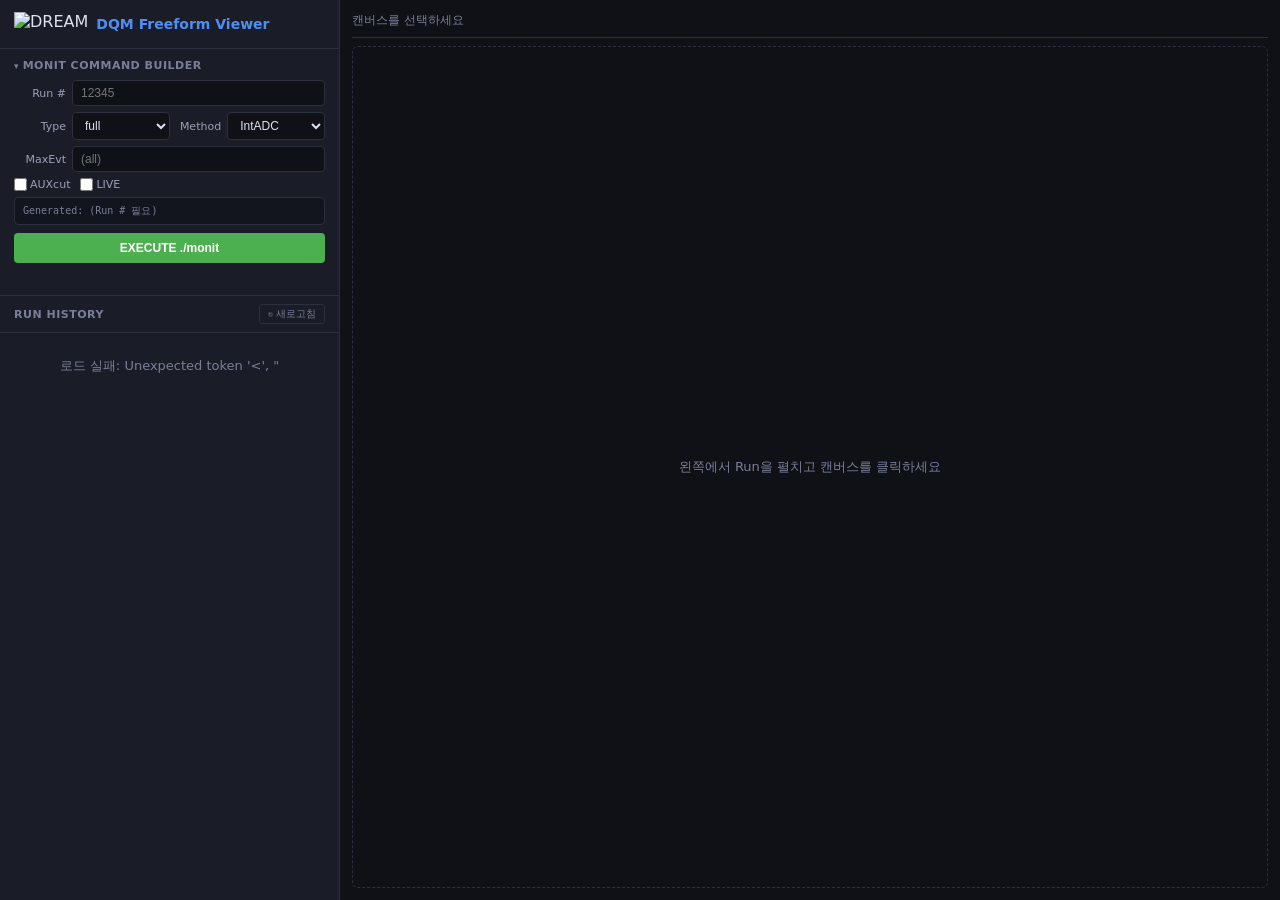
==== web/static/dqm_freeform.html @ 4d09dbea "Excluded - Logging Google API - Finetuned Model" ====
<!DOCTYPE html>
<html lang="ko">
<head>
<meta charset="UTF-8" />
<title>autoTB · DQM Freeform Viewer</title>
<style>
  *, *::before, *::after { box-sizing: border-box; margin: 0; padding: 0; }
  html, body { height: 100%; font-family: 'Segoe UI', system-ui, sans-serif;
               background: #0f1117; color: #dde1f0; }
  #wrap { display: flex; height: 100vh; }

  /* ── Sidebar ── */
  #sidebar { width: 340px; min-width: 260px; background: #1a1d27;
             border-right: 1px solid #2c2f3e; display: flex; flex-direction: column; }
  #sidebar header { padding: 12px 14px; border-bottom: 1px solid #2c2f3e; }
  #sidebar header h1 { font-size: 14px; color: #4f8ef7; margin-bottom: 0; }

  /* ── Command builder ── */
  .cmd-section { padding: 10px 14px; border-bottom: 1px solid #2c2f3e; }
  .cmd-section h2 { font-size: 11px; color: #7a7f99; text-transform: uppercase;
                     letter-spacing: 0.5px; margin-bottom: 8px; cursor: pointer; user-select: none; }
  .cmd-section h2:hover { color: #9ca0b8; }
  .cmd-section h2::before { content: '▾ '; font-size: 9px; }
  .cmd-section.collapsed h2::before { content: '▸ '; }
  .cmd-section.collapsed .cmd-body { display: none; }
  .cmd-row { display: flex; gap: 6px; margin-bottom: 6px; align-items: center; }
  .cmd-row label { font-size: 11px; color: #9ca0b8; width: 52px; flex-shrink: 0; text-align: right; }
  .cmd-row input, .cmd-row select {
    flex: 1; padding: 5px 8px; background: #0f1117;
    border: 1px solid #2c2f3e; border-radius: 4px; color: #dde1f0; font-size: 12px;
  }
  .cmd-row select { cursor: pointer; }
  .cmd-flags { display: flex; gap: 10px; flex-wrap: wrap; margin: 6px 0; }
  .cmd-flags label { font-size: 11px; color: #9ca0b8; cursor: pointer; display: flex; align-items: center; gap: 3px; width: auto; }
  .cmd-flags input[type="checkbox"] { accent-color: #4f8ef7; }
  .cmd-preview {
    background: #12141e; border: 1px solid #2c2f3e; border-radius: 4px;
    padding: 6px 8px; font-family: 'SF Mono', 'Fira Code', monospace;
    font-size: 10px; color: #8bc34a; word-break: break-all; margin-top: 6px;
  }
  .cmd-preview span { color: #7a7f99; }
  #exec-btn {
    width: 100%; padding: 8px; margin-top: 8px;
    background: #4caf50; color: #fff; border: none; border-radius: 4px;
    font-size: 12px; font-weight: 600; cursor: pointer;
  }
  #exec-btn:hover { background: #43a047; }
  #exec-btn:disabled { background: #555; cursor: not-allowed; }
  #kill-live-btn {
    display: none; width: 100%; padding: 8px; margin-top: 6px;
    background: #c62828; color: #fff; border: none; border-radius: 4px;
    font-size: 12px; font-weight: 600; cursor: pointer; animation: pulse 1.4s infinite;
  }
  #kill-live-btn:hover { background: #b71c1c; animation: none; }
  #kill-live-btn:disabled { background: #555; cursor: not-allowed; animation: none; }
  @keyframes pulse { 0%,100% { opacity:1; } 50% { opacity:.65; } }
  #exec-status { font-size: 11px; color: #7a7f99; margin-top: 6px; min-height: 16px; }

  /* ── Live log pane ── */
  #live-log-wrap {
    display: none; border-top: 1px solid #2c2f3e; flex-direction: column;
    max-height: 260px; min-height: 80px;
  }
  #live-log-wrap.visible { display: flex; }
  #live-log-header {
    padding: 5px 14px; display: flex; align-items: center; justify-content: space-between;
    font-size: 10px; color: #7a7f99; text-transform: uppercase; letter-spacing: 0.5px;
    flex-shrink: 0;
  }
  #live-log-header span { display: flex; align-items: center; gap: 5px; }
  .live-dot { width: 6px; height: 6px; border-radius: 50%; background: #f44336;
              animation: pulse 1.4s infinite; flex-shrink: 0; }
  #live-log {
    flex: 1; overflow-y: auto; padding: 4px 10px 8px;
    font-family: 'SF Mono', 'Fira Code', 'Courier New', monospace;
    font-size: 10px; color: #c5cae9; line-height: 1.5;
    background: #0a0c14; white-space: pre-wrap; word-break: break-all;
  }

  /* ── Run browser ── */
  #run-browser { flex: 1; overflow-y: auto; display: flex; flex-direction: column; }
  .browser-header {
    padding: 8px 14px; border-bottom: 1px solid #2c2f3e;
    display: flex; align-items: center; justify-content: space-between;
  }
  .browser-header h2 { font-size: 11px; color: #7a7f99; text-transform: uppercase; letter-spacing: 0.5px; }
  .browser-header button {
    background: none; border: 1px solid #2c2f3e; border-radius: 3px;
    color: #7a7f99; font-size: 10px; padding: 2px 8px; cursor: pointer;
  }
  .browser-header button:hover { color: #dde1f0; border-color: #4f8ef7; }
  #run-list { flex: 1; overflow-y: auto; padding: 4px 8px; }
  .run-group { margin-bottom: 2px; }
  .run-head {
    padding: 7px 10px; border-radius: 4px; cursor: pointer; font-size: 12px;
    display: flex; align-items: center; gap: 6px; user-select: none;
  }
  .run-head:hover { background: #23273a; }
  .run-head .arrow { font-size: 9px; color: #7a7f99; width: 10px; }
  .run-head .run-num { font-weight: 600; color: #dde1f0; }
  .run-head .badge {
    font-size: 9px; padding: 1px 5px; border-radius: 3px;
    font-weight: 600; text-transform: uppercase;
  }
  .badge-method { background: #1e3a5f; color: #64b5f6; }
  .badge-auxcut { background: #4a2c00; color: #ffb74d; }
  .run-head .count { font-size: 10px; color: #7a7f99; margin-left: auto; }
  .run-canvases { display: none; padding-left: 20px; }
  .run-group.open > .run-canvases { display: block; }
  .run-group.open > .run-head { background: #1e2233; }
  .run-group.open > .run-head .arrow { color: #4f8ef7; }
  .canvas-item {
    padding: 6px 10px; margin-bottom: 2px; border-radius: 4px;
    cursor: pointer; font-size: 12px; border: 1px solid transparent;
  }
  .canvas-item:hover { background: #23273a; border-color: #4f8ef7; }
  .canvas-item.active { background: #2a3148; border-color: #4f8ef7; color: #4f8ef7; }
  .canvas-item .meta { display: block; font-size: 10px; color: #7a7f99; margin-top: 1px; }

  /* ── Main draw area ── */
  #main { flex: 1; padding: 12px; overflow: hidden; display: flex; flex-direction: column; }
  #main header { font-size: 12px; color: #7a7f99; margin-bottom: 8px;
                 padding-bottom: 8px; border-bottom: 1px solid #2c2f3e; }
  #draw { flex: 1; background: #fff; border-radius: 6px; display: none; }
  #draw.visible { display: block; }
  #draw-placeholder { flex: 1; display: flex; align-items: center; justify-content: center;
                      color: #7a7f99; font-size: 13px; border: 1px dashed #2c2f3e; border-radius: 6px; }
  .empty { color: #7a7f99; font-size: 13px; padding: 20px; text-align: center; }
</style>
</head>
<body>
<div id="wrap">
  <div id="sidebar">
    <header>
      <div style="display:flex;align-items:center;gap:8px;">
        <img src="/static/DREAM_LOGO.png" alt="DREAM" style="height:24px;" />
        <h1>DQM Freeform Viewer</h1>
      </div>
    </header>

    <div class="cmd-section" id="cmd-section">
      <h2 onclick="toggleCmdSection()">Monit Command Builder</h2>
      <div class="cmd-body">
        <div class="cmd-row">
          <label>Run #</label>
          <input id="inp-run" type="number" placeholder="12345" />
        </div>
        <div class="cmd-row">
          <label>Type</label>
          <select id="inp-type" onchange="onTypeChange()">
            <option value="full" selected>full</option>
            <option value="heatmap">heatmap</option>
            <option value="single">single</option>
            <option value="module">module</option>
          </select>
          <label style="width:auto;margin-left:4px;">Method</label>
          <select id="inp-method">
            <option value="IntADC" selected>IntADC</option>
            <option value="PeakADC">PeakADC</option>
            <option value="Avg">Avg</option>
            <option value="Overlay">Overlay</option>
          </select>
        </div>
        <div class="cmd-row" id="row-module" style="display:none;">
          <label>Module</label>
          <input id="inp-module" type="text" placeholder="" />
        </div>
        <div id="module-hint" style="display:none;font-size:10px;color:#7a7f99;margin:2px 0 4px 58px;line-height:1.4;"></div>
        <div class="cmd-row">
          <label>MaxEvt</label>
          <input id="inp-maxevent" type="number" placeholder="(all)" />
        </div>
        <div class="cmd-flags">
          <label><input type="checkbox" id="flag-AUXcut" /> AUXcut</label>
          <label><input type="checkbox" id="flag-LIVE" /> LIVE</label>
        </div>
        <div class="cmd-preview">
          <span>Generated:</span> <span id="cmd-text"></span>
        </div>
        <button id="exec-btn" onclick="executeMonit()">EXECUTE ./monit</button>
        <button id="kill-live-btn" onclick="killLive()">STOP LIVE</button>
        <div id="exec-status"></div>
      </div>
    </div>

    <div id="live-log-wrap">
      <div id="live-log-header">
        <span><span class="live-dot"></span>monit stdout</span>
        <button onclick="clearLog()" style="background:none;border:1px solid #2c2f3e;border-radius:3px;color:#7a7f99;font-size:10px;padding:1px 6px;cursor:pointer;">clear</button>
      </div>
      <div id="live-log"></div>
    </div>

    <div id="run-browser">
      <div class="browser-header">
        <h2>Run History</h2>
        <button onclick="loadRuns()">↻ 새로고침</button>
      </div>
      <div id="run-list"><div class="empty">로딩 중...</div></div>
    </div>
  </div>

  <div id="main">
    <header id="title">캔버스를 선택하세요</header>
    <div id="draw-placeholder">왼쪽에서 Run을 펼치고 캔버스를 클릭하세요</div>
    <div id="draw"></div>
  </div>
</div>

<script src="/jsroot/jsroot.js"></script>
<script>
const JSROOT = window.JSROOT;

/* ── Command builder ────────────────────────────────────── */
function toggleCmdSection() {
  document.getElementById('cmd-section').classList.toggle('collapsed');
}

const TYPE_META = {
  full:    { needsModule: false, methods: ['IntADC', 'PeakADC'], hint: '' },
  heatmap: { needsModule: true,  methods: ['IntADC', 'PeakADC'], hint: 'SiPM 또는 MCPPMT' },
  module:  { needsModule: true,  methods: ['IntADC', 'PeakADC'], hint: 'SiPM 또는 MCPPMT' },
  single:  { needsModule: true,  methods: ['IntADC', 'PeakADC', 'Avg', 'Overlay'],
             hint: 'T1 T2 T3 ... (공백 구분) 또는 T1-S T1-C 등 채널명' },
};

function onTypeChange() {
  const type = document.getElementById('inp-type').value;
  const meta = TYPE_META[type] || TYPE_META.full;

  // Show/hide module row
  document.getElementById('row-module').style.display = meta.needsModule ? '' : 'none';
  document.getElementById('module-hint').style.display = meta.needsModule ? '' : 'none';
  document.getElementById('module-hint').textContent = meta.hint;

  // Update method options
  const sel = document.getElementById('inp-method');
  const cur = sel.value;
  sel.innerHTML = meta.methods.map(m =>
    `<option value="${m}"${m === cur ? ' selected' : ''}>${m}</option>`
  ).join('');
  if (!meta.methods.includes(cur)) sel.value = meta.methods[0];

  updatePreview();
}

function getParams() {
  const run = parseInt(document.getElementById('inp-run').value) || 0;
  const type = document.getElementById('inp-type').value;
  const method = document.getElementById('inp-method').value;
  const moduleRaw = document.getElementById('inp-module').value.trim();
  // Split space-separated module names → array
  const modules = moduleRaw ? moduleRaw.split(/\s+/) : [];
  const maxEvt = parseInt(document.getElementById('inp-maxevent').value) || null;
  const flags = [];
  ['AUXcut', 'LIVE'].forEach(f => {
    if (document.getElementById('flag-' + f).checked) flags.push(f);
  });
  return { run_number: run, type, method, modules, max_event: maxEvt, flags };
}

function updatePreview() {
  const p = getParams();
  if (!p.run_number) { document.getElementById('cmd-text').textContent = '(Run # 필요)'; return; }
  let cmd = `./monit --RunNumber ${p.run_number} --type ${p.type} --method ${p.method}`;
  if (p.modules.length) cmd += ` --module ${p.modules.join(' ')}`;
  if (p.max_event) cmd += ` --MaxEvent ${p.max_event}`;
  p.flags.forEach(f => cmd += ` --${f}`);
  document.getElementById('cmd-text').textContent = cmd;
}

document.querySelectorAll('#sidebar input, #sidebar select').forEach(el => {
  el.addEventListener('input', updatePreview);
  el.addEventListener('change', updatePreview);
});
onTypeChange(); // init

let _liveRunNumber = null;
let _livePollTimer = null;
let _logPollTimer = null;
let _logOffset = 0;

function setLiveMode(active) {
  const killBtn = document.getElementById('kill-live-btn');
  const execBtn = document.getElementById('exec-btn');
  const logWrap = document.getElementById('live-log-wrap');
  killBtn.style.display = active ? 'block' : 'none';
  killBtn.disabled = false;
  execBtn.disabled = active;
  logWrap.classList.toggle('visible', active);
}

function clearLog() {
  document.getElementById('live-log').textContent = '';
  _logOffset = 0;
}

// Progress lines look like "2410 / 3003 events  0:03 left ..."
const _PROGRESS_RE = /^\s*\d+ \/ \d+ events/;

function _appendLog(lines) {
  if (!lines.length) return;
  const el = document.getElementById('live-log');
  const atBottom = el.scrollHeight - el.scrollTop - el.clientHeight < 40;

  for (const line of lines) {
    const isProgress = _PROGRESS_RE.test(line);
    const last = el.lastElementChild;
    if (isProgress && last && last.dataset.prog === '1') {
      // overwrite the previous progress line in-place
      last.textContent = line;
    } else {
      const div = document.createElement('div');
      div.textContent = line;
      if (isProgress) div.dataset.prog = '1';
      el.appendChild(div);
    }
  }

  if (atBottom) el.scrollTop = el.scrollHeight;
}

function startLogPoll() {
  _logOffset = 0;
  document.getElementById('live-log').textContent = '';
  _logPollTimer = setInterval(async () => {
    try {
      const r = await fetch(`/api/dqm/live-log?since=${_logOffset}`);
      const d = await r.json();
      if (d.lines.length) {
        _appendLog(d.lines);
        _logOffset = d.total;
      }
    } catch (_) {}
  }, 800);
}

function stopLogPoll() {
  if (_logPollTimer !== null) { clearInterval(_logPollTimer); _logPollTimer = null; }
  // Flush remaining lines once
  fetch(`/api/dqm/live-log?since=${_logOffset}`).then(r => r.json()).then(d => {
    if (d.lines.length) { _appendLog(d.lines); _logOffset = d.total; }
  }).catch(() => {});
}

function startLivePoll() {
  _livePollTimer = setInterval(async () => {
    try {
      const r = await fetch('/api/dqm/live-status');
      const d = await r.json();
      if (!d.alive) {
        stopLivePoll();
        stopLogPoll();
        setLiveMode(false);
        document.getElementById('exec-status').textContent = '⏹ LIVE 종료됨';
        document.getElementById('exec-status').style.color = '#7a7f99';
        loadRuns();
      } else {
        loadRuns();
      }
    } catch (_) {}
  }, 3000);
}

function stopLivePoll() {
  if (_livePollTimer !== null) { clearInterval(_livePollTimer); _livePollTimer = null; }
}

async function killLive() {
  const killBtn = document.getElementById('kill-live-btn');
  const status = document.getElementById('exec-status');
  killBtn.disabled = true;
  killBtn.textContent = '종료 중...';
  status.textContent = '';
  stopLivePoll();
  stopLogPoll();
  try {
    await fetch('/api/dqm/kill-live', { method: 'POST' });
    status.textContent = '⏹ LIVE 종료 완료';
    status.style.color = '#7a7f99';
  } catch (e) {
    status.textContent = '❌ ' + e.message;
    status.style.color = '#f44336';
  } finally {
    setLiveMode(false);
    killBtn.textContent = 'STOP LIVE';
    loadRuns();
  }
}

async function executeMonit() {
  const p = getParams();
  if (!p.run_number) { alert('Run 번호를 입력하세요.'); return; }

  const btn = document.getElementById('exec-btn');
  const status = document.getElementById('exec-status');
  btn.disabled = true;
  btn.textContent = '실행 중...';
  status.textContent = '';
  stopLivePoll();

  const isLive = p.flags.includes('LIVE');

  try {
    const res = await fetch('/api/dqm/run-monit', {
      method: 'POST',
      headers: { 'Content-Type': 'application/json' },
      body: JSON.stringify(p),
    });
    const data = await res.json();
    if (data.error) {
      status.textContent = '❌ ' + data.error;
      status.style.color = '#f44336';
      return;
    }

    if (data.live) {
      _liveRunNumber = data.run_number;
      status.textContent = `⚡ LIVE 실행 중 (Run ${data.run_number}, PID ${data.pid})`;
      status.style.color = '#ffb74d';
      setLiveMode(true);
      startLivePoll();
      startLogPoll();
    } else {
      status.textContent = `✅ 완료 (exit ${data.exit_code}) · ${data.canvases.length}개 캔버스`;
      status.style.color = '#8bc34a';
      loadRuns();
    }
  } catch (e) {
    status.textContent = '❌ ' + e.message;
    status.style.color = '#f44336';
  } finally {
    if (!isLive) {
      btn.disabled = false;
    }
    btn.textContent = 'EXECUTE ./monit';
  }
}

/* ── Run browser ────────────────────────────────────────── */
let activeCanvasEl = null;

async function loadRuns() {
  const list = document.getElementById('run-list');
  try {
    const res = await fetch('/api/dqm/runs');
    const runs = await res.json();
    if (!runs.length) {
      list.innerHTML = '<div class="empty">output 디렉토리에 파일이 없습니다</div>';
      return;
    }
    list.innerHTML = '';
    runs.forEach(run => {
      const group = document.createElement('div');
      group.className = 'run-group';

      const head = document.createElement('div');
      head.className = 'run-head';
      let badges = run.methods.map(m => `<span class="badge badge-method">${m}</span>`).join('');
      if (run.auxcut) badges += ' <span class="badge badge-auxcut">AUXcut</span>';
      head.innerHTML = `
        <span class="arrow">▸</span>
        <span class="run-num">Run ${run.run_number}</span>
        ${badges}
        <span class="count">${run.count}개</span>
      `;
      head.onclick = () => {
        group.classList.toggle('open');
        head.querySelector('.arrow').textContent = group.classList.contains('open') ? '▾' : '▸';
      };
      group.appendChild(head);

      const canvasDiv = document.createElement('div');
      canvasDiv.className = 'run-canvases';
      run.canvases.forEach(c => {
        const item = document.createElement('div');
        item.className = 'canvas-item';
        let metaText = `${c.type} · ${c.method}`;
        if (c.auxcut) metaText += ' · AUXcut';
        item.innerHTML = `${c.canvas}<span class="meta">${metaText}</span>`;
        item.onclick = (e) => {
          e.stopPropagation();
          if (activeCanvasEl) activeCanvasEl.classList.remove('active');
          item.classList.add('active');
          activeCanvasEl = item;
          drawCanvas(c.filename, c.canvas, c.type, c.method, c.auxcut, run.run_number);
        };
        canvasDiv.appendChild(item);
      });
      group.appendChild(canvasDiv);
      list.appendChild(group);
    });
  } catch (e) {
    list.innerHTML = `<div class="empty">로드 실패: ${e.message}</div>`;
  }
}

async function drawCanvas(filename, canvas, type, method, auxcut, runNum) {
  const label = `${canvas}  ·  Run ${runNum}  ·  ${type}/${method}` + (auxcut ? '  · AUXcut' : '');
  document.getElementById('title').textContent = label;
  try {
    const r = await fetch(`/dqm-output/${filename}?t=${Date.now()}`);
    if (!r.ok) throw new Error(`HTTP ${r.status}`);
    const text = await r.text();
    const obj = JSROOT.parse(text);
    if (!obj) throw new Error('Failed to parse ROOT JSON');
    const drawEl = document.getElementById('draw');
    document.getElementById('draw-placeholder').style.display = 'none';
    drawEl.classList.add('visible');
    await JSROOT.cleanup(drawEl);
    await JSROOT.draw(drawEl, obj, '');
  } catch (e) {
    document.getElementById('title').textContent = `오류: ${e.message}`;
  }
}

/* ── Init ───────────────────────────────────────────────── */
const _params = new URLSearchParams(location.search);
const urlRun = _params.get('run');
if (urlRun) {
  document.getElementById('inp-run').value = urlRun;
  const urlMethod = _params.get('method');
  if (urlMethod) document.getElementById('inp-method').value = urlMethod;
  updatePreview();
}

loadRuns();

// Restore live state if a live process survived a page reload
(async () => {
  try {
    const r = await fetch('/api/dqm/live-status');
    const d = await r.json();
    if (d.alive) {
      _liveRunNumber = d.run_number;
      const status = document.getElementById('exec-status');
      status.textContent = `⚡ LIVE 실행 중 (Run ${d.run_number})`;
      status.style.color = '#ffb74d';
      setLiveMode(true);
      startLivePoll();
      startLogPoll();
    }
  } catch (_) {}
})();
</script>
</body>
</html>
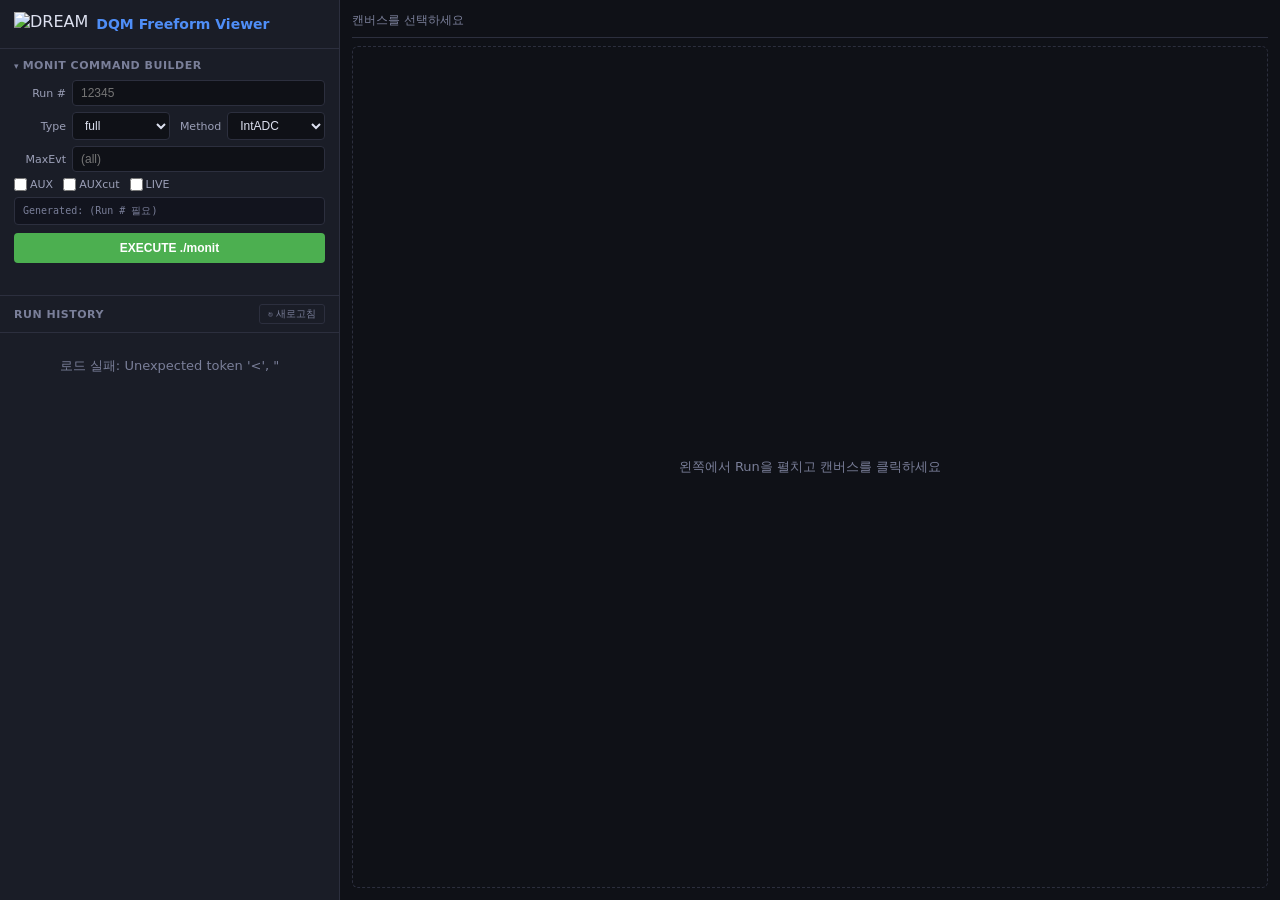
==== commit f415c4d4: "Update manual DQM bugs (add AUX button, non-Live version stop button and progress bar, auto-refresh " ====
--- a/web/static/dqm_freeform.html
+++ b/web/static/dqm_freeform.html
@@ -171,6 +171,7 @@
           <input id="inp-maxevent" type="number" placeholder="(all)" />
         </div>
         <div class="cmd-flags">
+          <label><input type="checkbox" id="flag-AUX" /> AUX</label>
           <label><input type="checkbox" id="flag-AUXcut" /> AUXcut</label>
           <label><input type="checkbox" id="flag-LIVE" /> LIVE</label>
         </div>
@@ -178,7 +179,7 @@
           <span>Generated:</span> <span id="cmd-text"></span>
         </div>
         <button id="exec-btn" onclick="executeMonit()">EXECUTE ./monit</button>
-        <button id="kill-live-btn" onclick="killLive()">STOP LIVE</button>
+        <button id="kill-live-btn" onclick="stopMonit()">STOP LIVE</button>
         <div id="exec-status"></div>
       </div>
     </div>
@@ -253,7 +254,7 @@
   const modules = moduleRaw ? moduleRaw.split(/\s+/) : [];
   const maxEvt = parseInt(document.getElementById('inp-maxevent').value) || null;
   const flags = [];
-  ['AUXcut', 'LIVE'].forEach(f => {
+  ['AUX', 'AUXcut', 'LIVE'].forEach(f => {
     if (document.getElementById('flag-' + f).checked) flags.push(f);
   });
   return { run_number: run, type, method, modules, max_event: maxEvt, flags };
@@ -279,6 +280,11 @@
 let _livePollTimer = null;
 let _logPollTimer = null;
 let _logOffset = 0;
+// Tracks whether a monit run is currently in flight, and which kind:
+//   null       → idle
+//   'live'     → --LIVE run, STOP routes to /api/dqm/kill-live (sentinel)
+//   'blocking' → non-LIVE run, STOP routes to /api/dqm/kill-blocking (SIGINT)
+let _runMode = null;
 
 function setLiveMode(active) {
   const killBtn = document.getElementById('kill-live-btn');
@@ -286,8 +292,22 @@
   const logWrap = document.getElementById('live-log-wrap');
   killBtn.style.display = active ? 'block' : 'none';
   killBtn.disabled = false;
+  killBtn.textContent = 'STOP LIVE';
   execBtn.disabled = active;
   logWrap.classList.toggle('visible', active);
+}
+
+// Lighter-weight counterpart to setLiveMode for the non-LIVE branch.
+// We deliberately do NOT toggle the log pane: the caller already shows
+// it on EXECUTE and we want the final progress lines to remain visible
+// after the run ends.
+function setBlockingMode(active) {
+  const killBtn = document.getElementById('kill-live-btn');
+  const execBtn = document.getElementById('exec-btn');
+  killBtn.style.display = active ? 'block' : 'none';
+  killBtn.disabled = false;
+  killBtn.textContent = active ? 'STOP' : 'STOP LIVE';
+  execBtn.disabled = active;
 }
 
 function clearLog() {
@@ -351,6 +371,7 @@
       if (!d.alive) {
         stopLivePoll();
         stopLogPoll();
+        _runMode = null;
         setLiveMode(false);
         document.getElementById('exec-status').textContent = '⏹ LIVE 종료됨';
         document.getElementById('exec-status').style.color = '#7a7f99';
@@ -382,24 +403,73 @@
     status.textContent = '❌ ' + e.message;
     status.style.color = '#f44336';
   } finally {
+    _runMode = null;
     setLiveMode(false);
     killBtn.textContent = 'STOP LIVE';
     loadRuns();
   }
 }
 
+// Abort the currently running non-LIVE monit (SIGINT to its process group,
+// like Ctrl+C in a shell). The /api/dqm/run-monit POST that's still
+// awaiting the subprocess will return shortly with a non-zero exit code,
+// at which point executeMonit's normal completion handler re-enables the
+// EXECUTE button. We do NOT call stopLogPoll / setBlockingMode here:
+// the in-flight executeMonit handler does that for us when the response
+// comes back, which keeps the cleanup ordering consistent with a natural
+// (non-aborted) exit.
+async function killBlocking() {
+  const killBtn = document.getElementById('kill-live-btn');
+  const status = document.getElementById('exec-status');
+  killBtn.disabled = true;
+  killBtn.textContent = '종료 중...';
+  try {
+    await fetch('/api/dqm/kill-blocking', { method: 'POST' });
+    status.textContent = '⏹ 사용자 중단 (SIGINT 전송됨, 프로세스 종료 대기 중...)';
+    status.style.color = '#7a7f99';
+  } catch (e) {
+    status.textContent = '❌ ' + e.message;
+    status.style.color = '#f44336';
+  }
+}
+
+// Single click handler for the STOP / STOP LIVE button. Routes to the
+// right kill endpoint depending on which mode of run is active.
+function stopMonit() {
+  if (_runMode === 'live')     return killLive();
+  if (_runMode === 'blocking') return killBlocking();
+}
+
 async function executeMonit() {
   const p = getParams();
   if (!p.run_number) { alert('Run 번호를 입력하세요.'); return; }
 
   const btn = document.getElementById('exec-btn');
   const status = document.getElementById('exec-status');
+  const logWrap = document.getElementById('live-log-wrap');
   btn.disabled = true;
   btn.textContent = '실행 중...';
   status.textContent = '';
   stopLivePoll();
+  stopLogPoll();
 
   const isLive = p.flags.includes('LIVE');
+
+  // Show the progress pane and stream stdout/stderr for every run, not
+  // just LIVE. The server pushes lines into the same live-log deque
+  // whether or not --LIVE was passed.
+  logWrap.classList.add('visible');
+  startLogPoll();
+
+  // For non-LIVE: show the STOP button immediately so the user can abort
+  // a wrongly-configured run while monit is still working. (For LIVE we
+  // do this after the fetch succeeds, since LIVE returns ~instantly with
+  // a PID and we want to keep setLiveMode as the single source of truth
+  // for the LIVE-mode UI state.)
+  if (!isLive) {
+    _runMode = 'blocking';
+    setBlockingMode(true);
+  }
 
   try {
     const res = await fetch('/api/dqm/run-monit', {
@@ -409,6 +479,8 @@
     });
     const data = await res.json();
     if (data.error) {
+      stopLogPoll();
+      if (!isLive) { _runMode = null; setBlockingMode(false); }
       status.textContent = '❌ ' + data.error;
       status.style.color = '#f44336';
       return;
@@ -416,17 +488,29 @@
 
     if (data.live) {
       _liveRunNumber = data.run_number;
+      _runMode = 'live';
       status.textContent = `⚡ LIVE 실행 중 (Run ${data.run_number}, PID ${data.pid})`;
       status.style.color = '#ffb74d';
       setLiveMode(true);
       startLivePoll();
-      startLogPoll();
+      // startLogPoll() was already called above.
     } else {
-      status.textContent = `✅ 완료 (exit ${data.exit_code}) · ${data.canvases.length}개 캔버스`;
-      status.style.color = '#8bc34a';
+      stopLogPoll();
+      _runMode = null;
+      setBlockingMode(false);
+      const exit = data.exit_code;
+      if (exit === 0) {
+        status.textContent = `✅ 완료 (exit ${exit}) · ${data.canvases.length}개 캔버스`;
+        status.style.color = '#8bc34a';
+      } else {
+        status.textContent = `⚠ 종료 (exit ${exit}) · 로그 확인`;
+        status.style.color = '#ffb74d';
+      }
       loadRuns();
     }
   } catch (e) {
+    stopLogPoll();
+    if (!isLive) { _runMode = null; setBlockingMode(false); }
     status.textContent = '❌ ' + e.message;
     status.style.color = '#f44336';
   } finally {
@@ -533,6 +617,7 @@
     const d = await r.json();
     if (d.alive) {
       _liveRunNumber = d.run_number;
+      _runMode = 'live';
       const status = document.getElementById('exec-status');
       status.textContent = `⚡ LIVE 실행 중 (Run ${d.run_number})`;
       status.style.color = '#ffb74d';
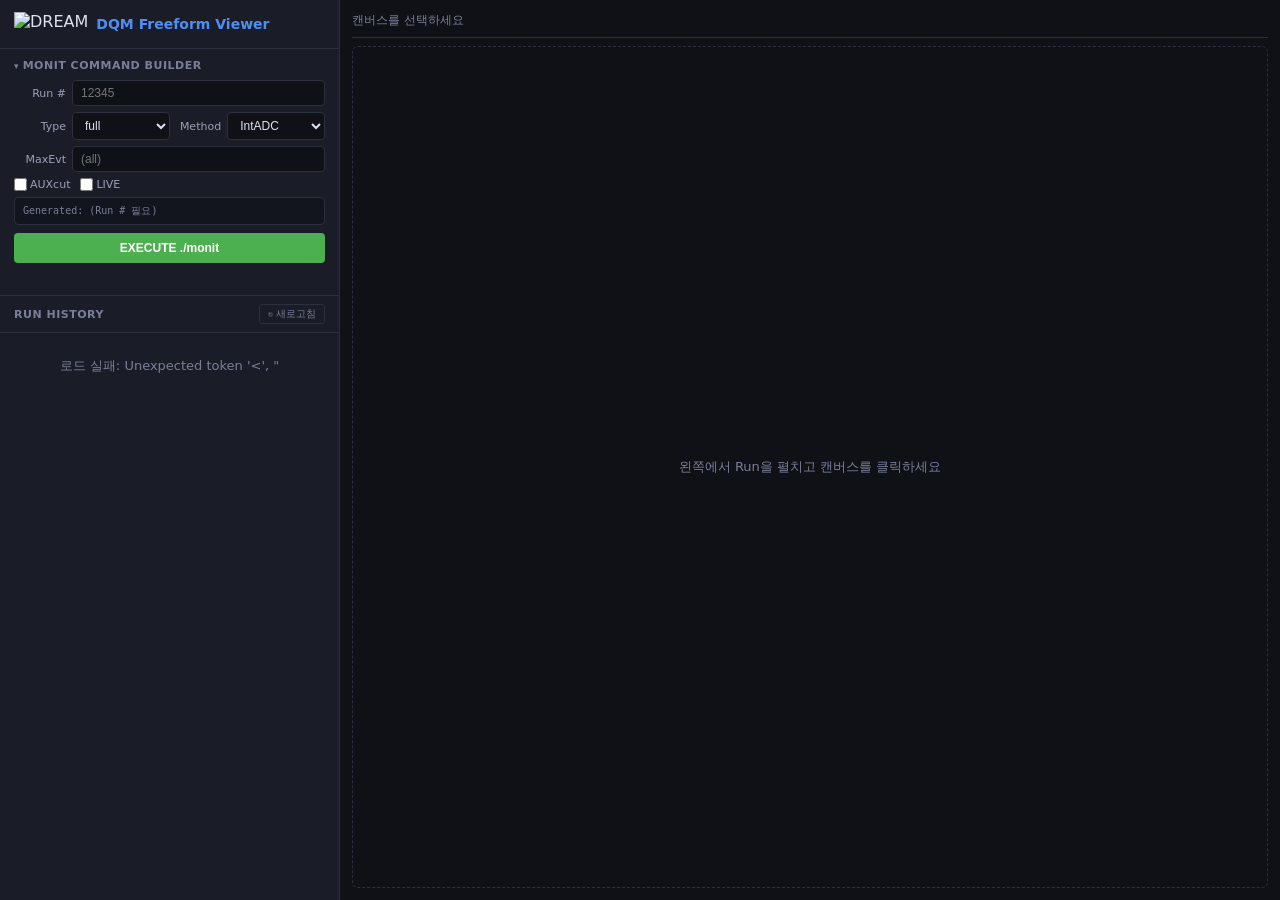
==== commit cb3de659: "Merge branch 'jiyeon1221:KEK2026' into main" ====
--- a/web/static/dqm_freeform.html
+++ b/web/static/dqm_freeform.html
@@ -171,7 +171,6 @@
           <input id="inp-maxevent" type="number" placeholder="(all)" />
         </div>
         <div class="cmd-flags">
-          <label><input type="checkbox" id="flag-AUX" /> AUX</label>
           <label><input type="checkbox" id="flag-AUXcut" /> AUXcut</label>
           <label><input type="checkbox" id="flag-LIVE" /> LIVE</label>
         </div>
@@ -179,7 +178,7 @@
           <span>Generated:</span> <span id="cmd-text"></span>
         </div>
         <button id="exec-btn" onclick="executeMonit()">EXECUTE ./monit</button>
-        <button id="kill-live-btn" onclick="stopMonit()">STOP LIVE</button>
+        <button id="kill-live-btn" onclick="killLive()">STOP LIVE</button>
         <div id="exec-status"></div>
       </div>
     </div>
@@ -254,7 +253,7 @@
   const modules = moduleRaw ? moduleRaw.split(/\s+/) : [];
   const maxEvt = parseInt(document.getElementById('inp-maxevent').value) || null;
   const flags = [];
-  ['AUX', 'AUXcut', 'LIVE'].forEach(f => {
+  ['AUXcut', 'LIVE'].forEach(f => {
     if (document.getElementById('flag-' + f).checked) flags.push(f);
   });
   return { run_number: run, type, method, modules, max_event: maxEvt, flags };
@@ -280,11 +279,6 @@
 let _livePollTimer = null;
 let _logPollTimer = null;
 let _logOffset = 0;
-// Tracks whether a monit run is currently in flight, and which kind:
-//   null       → idle
-//   'live'     → --LIVE run, STOP routes to /api/dqm/kill-live (sentinel)
-//   'blocking' → non-LIVE run, STOP routes to /api/dqm/kill-blocking (SIGINT)
-let _runMode = null;
 
 function setLiveMode(active) {
   const killBtn = document.getElementById('kill-live-btn');
@@ -292,22 +286,8 @@
   const logWrap = document.getElementById('live-log-wrap');
   killBtn.style.display = active ? 'block' : 'none';
   killBtn.disabled = false;
-  killBtn.textContent = 'STOP LIVE';
   execBtn.disabled = active;
   logWrap.classList.toggle('visible', active);
-}
-
-// Lighter-weight counterpart to setLiveMode for the non-LIVE branch.
-// We deliberately do NOT toggle the log pane: the caller already shows
-// it on EXECUTE and we want the final progress lines to remain visible
-// after the run ends.
-function setBlockingMode(active) {
-  const killBtn = document.getElementById('kill-live-btn');
-  const execBtn = document.getElementById('exec-btn');
-  killBtn.style.display = active ? 'block' : 'none';
-  killBtn.disabled = false;
-  killBtn.textContent = active ? 'STOP' : 'STOP LIVE';
-  execBtn.disabled = active;
 }
 
 function clearLog() {
@@ -371,7 +351,6 @@
       if (!d.alive) {
         stopLivePoll();
         stopLogPoll();
-        _runMode = null;
         setLiveMode(false);
         document.getElementById('exec-status').textContent = '⏹ LIVE 종료됨';
         document.getElementById('exec-status').style.color = '#7a7f99';
@@ -403,73 +382,24 @@
     status.textContent = '❌ ' + e.message;
     status.style.color = '#f44336';
   } finally {
-    _runMode = null;
     setLiveMode(false);
     killBtn.textContent = 'STOP LIVE';
     loadRuns();
   }
 }
 
-// Abort the currently running non-LIVE monit (SIGINT to its process group,
-// like Ctrl+C in a shell). The /api/dqm/run-monit POST that's still
-// awaiting the subprocess will return shortly with a non-zero exit code,
-// at which point executeMonit's normal completion handler re-enables the
-// EXECUTE button. We do NOT call stopLogPoll / setBlockingMode here:
-// the in-flight executeMonit handler does that for us when the response
-// comes back, which keeps the cleanup ordering consistent with a natural
-// (non-aborted) exit.
-async function killBlocking() {
-  const killBtn = document.getElementById('kill-live-btn');
-  const status = document.getElementById('exec-status');
-  killBtn.disabled = true;
-  killBtn.textContent = '종료 중...';
-  try {
-    await fetch('/api/dqm/kill-blocking', { method: 'POST' });
-    status.textContent = '⏹ 사용자 중단 (SIGINT 전송됨, 프로세스 종료 대기 중...)';
-    status.style.color = '#7a7f99';
-  } catch (e) {
-    status.textContent = '❌ ' + e.message;
-    status.style.color = '#f44336';
-  }
-}
-
-// Single click handler for the STOP / STOP LIVE button. Routes to the
-// right kill endpoint depending on which mode of run is active.
-function stopMonit() {
-  if (_runMode === 'live')     return killLive();
-  if (_runMode === 'blocking') return killBlocking();
-}
-
 async function executeMonit() {
   const p = getParams();
   if (!p.run_number) { alert('Run 번호를 입력하세요.'); return; }
 
   const btn = document.getElementById('exec-btn');
   const status = document.getElementById('exec-status');
-  const logWrap = document.getElementById('live-log-wrap');
   btn.disabled = true;
   btn.textContent = '실행 중...';
   status.textContent = '';
   stopLivePoll();
-  stopLogPoll();
 
   const isLive = p.flags.includes('LIVE');
-
-  // Show the progress pane and stream stdout/stderr for every run, not
-  // just LIVE. The server pushes lines into the same live-log deque
-  // whether or not --LIVE was passed.
-  logWrap.classList.add('visible');
-  startLogPoll();
-
-  // For non-LIVE: show the STOP button immediately so the user can abort
-  // a wrongly-configured run while monit is still working. (For LIVE we
-  // do this after the fetch succeeds, since LIVE returns ~instantly with
-  // a PID and we want to keep setLiveMode as the single source of truth
-  // for the LIVE-mode UI state.)
-  if (!isLive) {
-    _runMode = 'blocking';
-    setBlockingMode(true);
-  }
 
   try {
     const res = await fetch('/api/dqm/run-monit', {
@@ -479,8 +409,6 @@
     });
     const data = await res.json();
     if (data.error) {
-      stopLogPoll();
-      if (!isLive) { _runMode = null; setBlockingMode(false); }
       status.textContent = '❌ ' + data.error;
       status.style.color = '#f44336';
       return;
@@ -488,29 +416,17 @@
 
     if (data.live) {
       _liveRunNumber = data.run_number;
-      _runMode = 'live';
       status.textContent = `⚡ LIVE 실행 중 (Run ${data.run_number}, PID ${data.pid})`;
       status.style.color = '#ffb74d';
       setLiveMode(true);
       startLivePoll();
-      // startLogPoll() was already called above.
+      startLogPoll();
     } else {
-      stopLogPoll();
-      _runMode = null;
-      setBlockingMode(false);
-      const exit = data.exit_code;
-      if (exit === 0) {
-        status.textContent = `✅ 완료 (exit ${exit}) · ${data.canvases.length}개 캔버스`;
-        status.style.color = '#8bc34a';
-      } else {
-        status.textContent = `⚠ 종료 (exit ${exit}) · 로그 확인`;
-        status.style.color = '#ffb74d';
-      }
+      status.textContent = `✅ 완료 (exit ${data.exit_code}) · ${data.canvases.length}개 캔버스`;
+      status.style.color = '#8bc34a';
       loadRuns();
     }
   } catch (e) {
-    stopLogPoll();
-    if (!isLive) { _runMode = null; setBlockingMode(false); }
     status.textContent = '❌ ' + e.message;
     status.style.color = '#f44336';
   } finally {
@@ -617,7 +533,6 @@
     const d = await r.json();
     if (d.alive) {
       _liveRunNumber = d.run_number;
-      _runMode = 'live';
       const status = document.getElementById('exec-status');
       status.textContent = `⚡ LIVE 실행 중 (Run ${d.run_number})`;
       status.style.color = '#ffb74d';
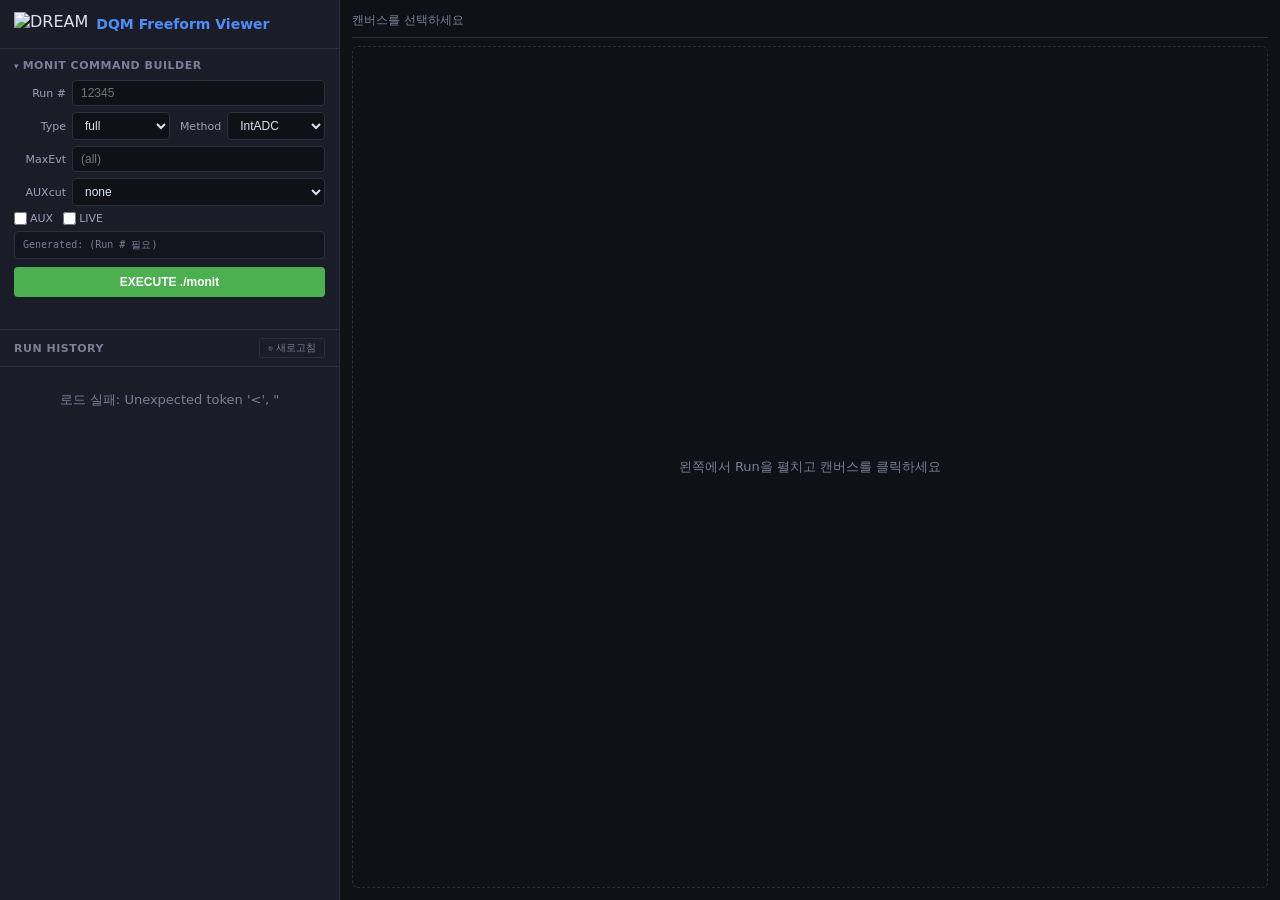
==== commit 88e202b8: "Update DQM (manual page), add hodoscope related features" ====
--- a/web/static/dqm_freeform.html
+++ b/web/static/dqm_freeform.html
@@ -170,15 +170,23 @@
           <label>MaxEvt</label>
           <input id="inp-maxevent" type="number" placeholder="(all)" />
         </div>
+        <div class="cmd-row">
+          <label>AUXcut</label>
+          <select id="opt-AUXcut">
+            <option value="none" selected>none</option>
+            <option value="WC">WC only</option>
+            <option value="WCHodo">WC + hodo</option>
+          </select>
+        </div>
         <div class="cmd-flags">
-          <label><input type="checkbox" id="flag-AUXcut" /> AUXcut</label>
+          <label><input type="checkbox" id="flag-AUX" /> AUX</label>
           <label><input type="checkbox" id="flag-LIVE" /> LIVE</label>
         </div>
         <div class="cmd-preview">
           <span>Generated:</span> <span id="cmd-text"></span>
         </div>
         <button id="exec-btn" onclick="executeMonit()">EXECUTE ./monit</button>
-        <button id="kill-live-btn" onclick="killLive()">STOP LIVE</button>
+        <button id="kill-live-btn" onclick="stopMonit()">STOP LIVE</button>
         <div id="exec-status"></div>
       </div>
     </div>
@@ -253,10 +261,18 @@
   const modules = moduleRaw ? moduleRaw.split(/\s+/) : [];
   const maxEvt = parseInt(document.getElementById('inp-maxevent').value) || null;
   const flags = [];
-  ['AUXcut', 'LIVE'].forEach(f => {
+  ['AUX', 'LIVE'].forEach(f => {
     if (document.getElementById('flag-' + f).checked) flags.push(f);
   });
-  return { run_number: run, type, method, modules, max_event: maxEvt, flags };
+  // AUXcut is now a 3-option dropdown: none / WC / WCHodo. Anything other
+  // than 'none' turns on the AUXcut flag; the mode itself is forwarded as
+  // a separate field so the server can pass --AUXCutMode through to monit.
+  const auxCutMode = document.getElementById('opt-AUXcut').value;
+  if (auxCutMode !== 'none') flags.push('AUXcut');
+  return {
+    run_number: run, type, method, modules, max_event: maxEvt,
+    flags, aux_cut_mode: auxCutMode,
+  };
 }
 
 function updatePreview() {
@@ -266,6 +282,9 @@
   if (p.modules.length) cmd += ` --module ${p.modules.join(' ')}`;
   if (p.max_event) cmd += ` --MaxEvent ${p.max_event}`;
   p.flags.forEach(f => cmd += ` --${f}`);
+  if (p.aux_cut_mode && p.aux_cut_mode !== 'none') {
+    cmd += ` --AUXCutMode ${p.aux_cut_mode}`;
+  }
   document.getElementById('cmd-text').textContent = cmd;
 }
 
@@ -279,6 +298,11 @@
 let _livePollTimer = null;
 let _logPollTimer = null;
 let _logOffset = 0;
+// Tracks whether a monit run is currently in flight, and which kind:
+//   null       → idle
+//   'live'     → --LIVE run, STOP routes to /api/dqm/kill-live (sentinel)
+//   'blocking' → non-LIVE run, STOP routes to /api/dqm/kill-blocking (SIGINT)
+let _runMode = null;
 
 function setLiveMode(active) {
   const killBtn = document.getElementById('kill-live-btn');
@@ -286,8 +310,22 @@
   const logWrap = document.getElementById('live-log-wrap');
   killBtn.style.display = active ? 'block' : 'none';
   killBtn.disabled = false;
+  killBtn.textContent = 'STOP LIVE';
   execBtn.disabled = active;
   logWrap.classList.toggle('visible', active);
+}
+
+// Lighter-weight counterpart to setLiveMode for the non-LIVE branch.
+// We deliberately do NOT toggle the log pane: the caller already shows
+// it on EXECUTE and we want the final progress lines to remain visible
+// after the run ends.
+function setBlockingMode(active) {
+  const killBtn = document.getElementById('kill-live-btn');
+  const execBtn = document.getElementById('exec-btn');
+  killBtn.style.display = active ? 'block' : 'none';
+  killBtn.disabled = false;
+  killBtn.textContent = active ? 'STOP' : 'STOP LIVE';
+  execBtn.disabled = active;
 }
 
 function clearLog() {
@@ -351,6 +389,7 @@
       if (!d.alive) {
         stopLivePoll();
         stopLogPoll();
+        _runMode = null;
         setLiveMode(false);
         document.getElementById('exec-status').textContent = '⏹ LIVE 종료됨';
         document.getElementById('exec-status').style.color = '#7a7f99';
@@ -382,24 +421,73 @@
     status.textContent = '❌ ' + e.message;
     status.style.color = '#f44336';
   } finally {
+    _runMode = null;
     setLiveMode(false);
     killBtn.textContent = 'STOP LIVE';
     loadRuns();
   }
 }
 
+// Abort the currently running non-LIVE monit (SIGINT to its process group,
+// like Ctrl+C in a shell). The /api/dqm/run-monit POST that's still
+// awaiting the subprocess will return shortly with a non-zero exit code,
+// at which point executeMonit's normal completion handler re-enables the
+// EXECUTE button. We do NOT call stopLogPoll / setBlockingMode here:
+// the in-flight executeMonit handler does that for us when the response
+// comes back, which keeps the cleanup ordering consistent with a natural
+// (non-aborted) exit.
+async function killBlocking() {
+  const killBtn = document.getElementById('kill-live-btn');
+  const status = document.getElementById('exec-status');
+  killBtn.disabled = true;
+  killBtn.textContent = '종료 중...';
+  try {
+    await fetch('/api/dqm/kill-blocking', { method: 'POST' });
+    status.textContent = '⏹ 사용자 중단 (SIGINT 전송됨, 프로세스 종료 대기 중...)';
+    status.style.color = '#7a7f99';
+  } catch (e) {
+    status.textContent = '❌ ' + e.message;
+    status.style.color = '#f44336';
+  }
+}
+
+// Single click handler for the STOP / STOP LIVE button. Routes to the
+// right kill endpoint depending on which mode of run is active.
+function stopMonit() {
+  if (_runMode === 'live')     return killLive();
+  if (_runMode === 'blocking') return killBlocking();
+}
+
 async function executeMonit() {
   const p = getParams();
   if (!p.run_number) { alert('Run 번호를 입력하세요.'); return; }
 
   const btn = document.getElementById('exec-btn');
   const status = document.getElementById('exec-status');
+  const logWrap = document.getElementById('live-log-wrap');
   btn.disabled = true;
   btn.textContent = '실행 중...';
   status.textContent = '';
   stopLivePoll();
+  stopLogPoll();
 
   const isLive = p.flags.includes('LIVE');
+
+  // Show the progress pane and stream stdout/stderr for every run, not
+  // just LIVE. The server pushes lines into the same live-log deque
+  // whether or not --LIVE was passed.
+  logWrap.classList.add('visible');
+  startLogPoll();
+
+  // For non-LIVE: show the STOP button immediately so the user can abort
+  // a wrongly-configured run while monit is still working. (For LIVE we
+  // do this after the fetch succeeds, since LIVE returns ~instantly with
+  // a PID and we want to keep setLiveMode as the single source of truth
+  // for the LIVE-mode UI state.)
+  if (!isLive) {
+    _runMode = 'blocking';
+    setBlockingMode(true);
+  }
 
   try {
     const res = await fetch('/api/dqm/run-monit', {
@@ -409,6 +497,8 @@
     });
     const data = await res.json();
     if (data.error) {
+      stopLogPoll();
+      if (!isLive) { _runMode = null; setBlockingMode(false); }
       status.textContent = '❌ ' + data.error;
       status.style.color = '#f44336';
       return;
@@ -416,17 +506,29 @@
 
     if (data.live) {
       _liveRunNumber = data.run_number;
+      _runMode = 'live';
       status.textContent = `⚡ LIVE 실행 중 (Run ${data.run_number}, PID ${data.pid})`;
       status.style.color = '#ffb74d';
       setLiveMode(true);
       startLivePoll();
-      startLogPoll();
+      // startLogPoll() was already called above.
     } else {
-      status.textContent = `✅ 완료 (exit ${data.exit_code}) · ${data.canvases.length}개 캔버스`;
-      status.style.color = '#8bc34a';
+      stopLogPoll();
+      _runMode = null;
+      setBlockingMode(false);
+      const exit = data.exit_code;
+      if (exit === 0) {
+        status.textContent = `✅ 완료 (exit ${exit}) · ${data.canvases.length}개 캔버스`;
+        status.style.color = '#8bc34a';
+      } else {
+        status.textContent = `⚠ 종료 (exit ${exit}) · 로그 확인`;
+        status.style.color = '#ffb74d';
+      }
       loadRuns();
     }
   } catch (e) {
+    stopLogPoll();
+    if (!isLive) { _runMode = null; setBlockingMode(false); }
     status.textContent = '❌ ' + e.message;
     status.style.color = '#f44336';
   } finally {
@@ -533,6 +635,7 @@
     const d = await r.json();
     if (d.alive) {
       _liveRunNumber = d.run_number;
+      _runMode = 'live';
       const status = document.getElementById('exec-status');
       status.textContent = `⚡ LIVE 실행 중 (Run ${d.run_number})`;
       status.style.color = '#ffb74d';
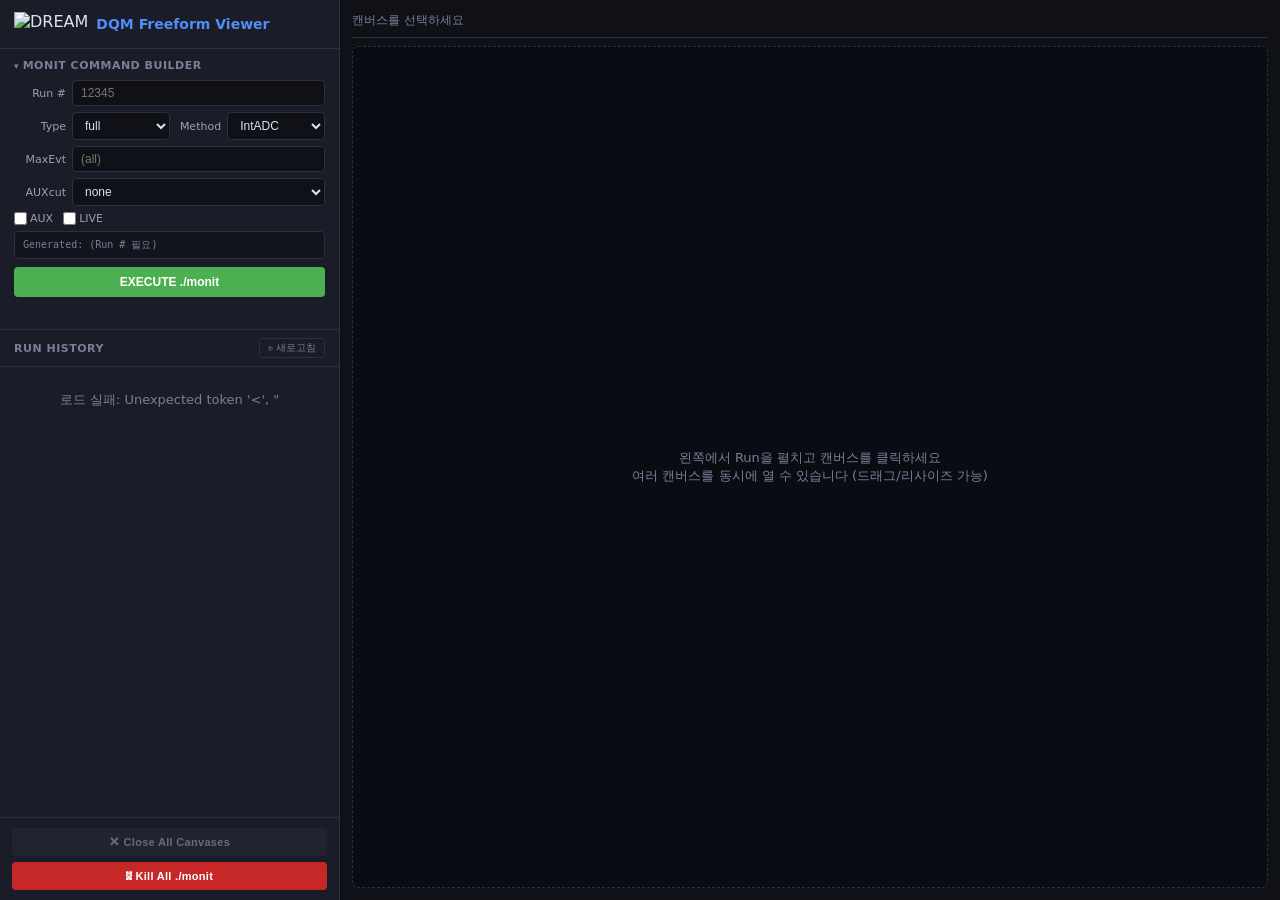
==== commit 5d110a0e: "Revive old features (multi canvas window, kill monit button, close window button, --type module feat" ====
--- a/web/static/dqm_freeform.html
+++ b/web/static/dqm_freeform.html
@@ -117,14 +117,118 @@
   .canvas-item.active { background: #2a3148; border-color: #4f8ef7; color: #4f8ef7; }
   .canvas-item .meta { display: block; font-size: 10px; color: #7a7f99; margin-top: 1px; }
 
-  /* ── Main draw area ── */
+  /* ── Sidebar footer (Kill-all / Close-all buttons, pinned bottom) ── */
+  #sidebar-footer {
+    padding: 10px 12px; border-top: 1px solid #2c2f3e;
+    display: flex; flex-direction: column; gap: 6px; flex-shrink: 0;
+  }
+  .sidebar-action-btn {
+    width: 100%; padding: 8px 10px; border: none; border-radius: 4px;
+    font-size: 11px; font-weight: 600; cursor: pointer; letter-spacing: 0.3px;
+  }
+  .sidebar-action-btn:disabled { opacity: 0.4; cursor: not-allowed; }
+  .sidebar-action-btn.neutral { background: #2c2f3e; color: #dde1f0; }
+  .sidebar-action-btn.neutral:hover:not(:disabled) { background: #3a3f55; }
+  .sidebar-action-btn.danger { background: #c62828; color: #fff; }
+  .sidebar-action-btn.danger:hover:not(:disabled) { background: #b71c1c; }
+
+  /* ── Main draw area (now a positioned canvas hosting floating windows) ── */
   #main { flex: 1; padding: 12px; overflow: hidden; display: flex; flex-direction: column; }
   #main header { font-size: 12px; color: #7a7f99; margin-bottom: 8px;
-                 padding-bottom: 8px; border-bottom: 1px solid #2c2f3e; }
-  #draw { flex: 1; background: #fff; border-radius: 6px; display: none; }
-  #draw.visible { display: block; }
-  #draw-placeholder { flex: 1; display: flex; align-items: center; justify-content: center;
-                      color: #7a7f99; font-size: 13px; border: 1px dashed #2c2f3e; border-radius: 6px; }
+                 padding-bottom: 8px; border-bottom: 1px solid #2c2f3e;
+                 display: flex; align-items: center; justify-content: space-between; }
+  #main header .window-count { font-size: 11px; color: #7a7f99; }
+  #draw-area {
+    flex: 1; position: relative; border: 1px dashed #2c2f3e; border-radius: 6px;
+    background: #0a0c14; overflow: hidden;
+  }
+  #draw-welcome {
+    position: absolute; inset: 0;
+    display: flex; align-items: center; justify-content: center;
+    color: #7a7f99; font-size: 13px; pointer-events: none; text-align: center; padding: 20px;
+  }
+  #draw-area.has-windows #draw-welcome { display: none; }
+
+  /* Floating plot windows (drag-to-move, resize from bottom-right corner). */
+  .plot-window {
+    position: absolute; background: #fff; border: 1px solid #2c2f3e;
+    border-radius: 6px; box-shadow: 0 4px 12px rgba(0, 0, 0, 0.4);
+    min-width: 320px; min-height: 240px;
+    display: flex; flex-direction: column; z-index: 1;
+    resize: none; overflow: hidden;
+  }
+  .plot-window.active { z-index: 100; box-shadow: 0 6px 20px rgba(79, 142, 247, 0.45); }
+  .plot-window-header {
+    background: linear-gradient(135deg, #1e3a5f 0%, #2a3148 100%);
+    color: #dde1f0; padding: 6px 10px;
+    border-radius: 6px 6px 0 0;
+    display: flex; align-items: center; justify-content: space-between;
+    cursor: move; user-select: none;
+    font-size: 12px; font-weight: 500; flex-shrink: 0;
+  }
+  .plot-window-title {
+    flex: 1; margin-right: 8px; overflow: hidden;
+    text-overflow: ellipsis; white-space: nowrap;
+  }
+  .plot-window-close {
+    width: 20px; height: 20px; border: none; border-radius: 50%;
+    background: #ff5f56; color: #fff; cursor: pointer;
+    font-size: 12px; font-weight: bold; line-height: 1;
+    display: flex; align-items: center; justify-content: center;
+  }
+  .plot-window-close:hover { background: #ff3b30; }
+  .plot-window-body {
+    flex: 1; background: #fff; overflow: hidden; position: relative;
+  }
+  .plot-window-resize {
+    position: absolute; bottom: 0; right: 0;
+    width: 16px; height: 16px; cursor: nwse-resize;
+    background: linear-gradient(-45deg, transparent 0%, transparent 40%, #888 40%, #888 60%, transparent 60%);
+    z-index: 5;
+  }
+  .plot-window-loading, .plot-window-error {
+    position: absolute; inset: 0; display: flex; align-items: center;
+    justify-content: center; padding: 20px; text-align: center; font-size: 12px;
+  }
+  .plot-window-loading { color: #7a7f99; }
+  .plot-window-error { color: #c62828; }
+
+  /* Kill confirmation modal. */
+  .modal-backdrop {
+    display: none; position: fixed; inset: 0; z-index: 1000;
+    background: rgba(0, 0, 0, 0.6); align-items: center; justify-content: center;
+  }
+  .modal-backdrop.visible { display: flex; }
+  .modal-content {
+    background: #1a1d27; color: #dde1f0; border: 1px solid #2c2f3e;
+    border-radius: 8px; padding: 18px 20px; width: 580px; max-width: 95vw;
+    max-height: 80vh; display: flex; flex-direction: column; gap: 10px;
+  }
+  .modal-content h3 { font-size: 14px; color: #ffb74d; }
+  .modal-content p { font-size: 12px; color: #c5cae9; }
+  .modal-content .modal-list {
+    flex: 1; min-height: 80px; max-height: 320px; overflow-y: auto;
+    background: #0f1117; border: 1px solid #2c2f3e; border-radius: 4px;
+    padding: 8px; font-family: 'SF Mono', 'Fira Code', monospace; font-size: 11px;
+  }
+  .modal-list .proc-row {
+    background: #12141e; margin-bottom: 4px; padding: 6px 8px;
+    border-radius: 3px; border-left: 3px solid #c62828;
+  }
+  .modal-list .proc-row .pid { color: #ff8a80; font-weight: 600; }
+  .modal-list .proc-row .cmd { color: #c5cae9; margin-top: 3px; word-break: break-all; }
+  .modal-buttons { display: flex; gap: 8px; justify-content: flex-end; }
+  .modal-buttons button {
+    padding: 7px 14px; border: none; border-radius: 4px;
+    font-size: 12px; font-weight: 600; cursor: pointer;
+  }
+  .modal-buttons .btn-cancel { background: #444; color: #fff; }
+  .modal-buttons .btn-cancel:hover { background: #555; }
+  .modal-buttons .btn-confirm-kill { background: #c62828; color: #fff; }
+  .modal-buttons .btn-confirm-kill:hover:not(:disabled) { background: #b71c1c; }
+  .modal-buttons button:disabled { opacity: 0.5; cursor: not-allowed; }
+  .modal-error { font-size: 11px; color: #ff8a80; min-height: 14px; }
+
   .empty { color: #7a7f99; font-size: 13px; padding: 20px; text-align: center; }
 </style>
 </head>
@@ -206,12 +310,50 @@
       </div>
       <div id="run-list"><div class="empty">로딩 중...</div></div>
     </div>
+
+    <!-- Sidebar footer: dangerous ops live here so they're far from EXECUTE -->
+    <div id="sidebar-footer">
+      <button id="close-all-btn" class="sidebar-action-btn neutral"
+              onclick="closeAllPlotWindows()" disabled
+              title="Close every open plot window (does not affect run history)">
+        ✕ Close All Canvases
+      </button>
+      <button id="kill-all-btn" class="sidebar-action-btn danger"
+              onclick="showKillAllModal()"
+              title="SIGTERM every running ./monit process on this machine">
+        ☠ Kill All ./monit
+      </button>
+    </div>
   </div>
 
   <div id="main">
-    <header id="title">캔버스를 선택하세요</header>
-    <div id="draw-placeholder">왼쪽에서 Run을 펼치고 캔버스를 클릭하세요</div>
-    <div id="draw"></div>
+    <header>
+      <span id="title">캔버스를 선택하세요</span>
+      <span class="window-count" id="window-count" style="display:none;">Windows: 0</span>
+    </header>
+    <div id="draw-area">
+      <div id="draw-welcome">왼쪽에서 Run을 펼치고 캔버스를 클릭하세요<br/>여러 캔버스를 동시에 열 수 있습니다 (드래그/리사이즈 가능)</div>
+    </div>
+  </div>
+</div>
+
+<!-- Confirmation modal: lists every targeted ./monit before we send SIGTERM. -->
+<div id="kill-modal" class="modal-backdrop" onclick="onKillBackdropClick(event)">
+  <div class="modal-content">
+    <h3>⚠️ Kill ALL ./monit processes</h3>
+    <p>This will terminate every <code>./monit</code> process this user owns on this machine,
+       including any blocking/LIVE run you may have just started. The web server is
+       always excluded.</p>
+    <div id="kill-modal-list" class="modal-list">
+      <div style="text-align:center;color:#7a7f99;padding:20px;">Loading processes…</div>
+    </div>
+    <div class="modal-error" id="kill-modal-error"></div>
+    <div class="modal-buttons">
+      <button class="btn-cancel" onclick="hideKillAllModal()">Cancel</button>
+      <button id="kill-modal-confirm" class="btn-confirm-kill" onclick="confirmKillAllMonit()">
+        Kill All
+      </button>
+    </div>
   </div>
 </div>
 
@@ -539,9 +681,290 @@
   }
 }
 
+/* ── Floating plot windows ──────────────────────────────────
+   Each canvas click spawns a new draggable/resizable window inside
+   #draw-area. Windows are tracked in _windows so closeAllPlotWindows
+   can wipe them all at once. JSROOT cleanup is run per-window before
+   re-draws to avoid leaking ROOT objects between resizes/reloads.
+*/
+const _windows = new Map();
+let _windowCounter = 0;
+let _activeWindowId = null;
+
+function updateWindowCount() {
+  const n = _windows.size;
+  const countEl = document.getElementById('window-count');
+  const closeAllBtn = document.getElementById('close-all-btn');
+  const drawArea = document.getElementById('draw-area');
+  if (n > 0) {
+    countEl.textContent = `Windows: ${n}`;
+    countEl.style.display = '';
+    drawArea.classList.add('has-windows');
+    closeAllBtn.disabled = false;
+  } else {
+    countEl.style.display = 'none';
+    drawArea.classList.remove('has-windows');
+    closeAllBtn.disabled = true;
+  }
+}
+
+function makeWindowActive(id) {
+  document.querySelectorAll('.plot-window').forEach(w => w.classList.remove('active'));
+  const el = document.getElementById(id);
+  if (el) {
+    el.classList.add('active');
+    _activeWindowId = id;
+  }
+}
+
+function closePlotWindow(id) {
+  const data = _windows.get(id);
+  if (!data) return;
+  // Tear down JSROOT painters before yanking the DOM so canvases / web-gl
+  // contexts don't linger.
+  const body = data.element.querySelector('.plot-window-body');
+  if (body) {
+    try { JSROOT.cleanup(body); } catch (_) {}
+  }
+  if (data.resizeObserver) {
+    try { data.resizeObserver.disconnect(); } catch (_) {}
+  }
+  data.element.remove();
+  _windows.delete(id);
+  if (_activeWindowId === id) _activeWindowId = null;
+  updateWindowCount();
+}
+
+function closeAllPlotWindows() {
+  if (_windows.size === 0) return;
+  // Snapshot first so closePlotWindow can mutate the map safely.
+  const ids = Array.from(_windows.keys());
+  ids.forEach(closePlotWindow);
+}
+
+function makeWindowDraggable(el) {
+  const header = el.querySelector('.plot-window-header');
+  let dragging = false, startX = 0, startY = 0, startLeft = 0, startTop = 0;
+
+  header.addEventListener('mousedown', (e) => {
+    if (e.target.closest('.plot-window-close')) return;
+    dragging = true;
+    startX = e.clientX; startY = e.clientY;
+    startLeft = parseInt(el.style.left) || 0;
+    startTop  = parseInt(el.style.top)  || 0;
+    header.style.cursor = 'grabbing';
+    e.preventDefault();
+  });
+
+  document.addEventListener('mousemove', (e) => {
+    if (!dragging) return;
+    const area = document.getElementById('draw-area').getBoundingClientRect();
+    const win  = el.getBoundingClientRect();
+    const maxLeft = area.width  - win.width;
+    const maxTop  = area.height - win.height;
+    const newLeft = Math.max(0, Math.min(startLeft + (e.clientX - startX), maxLeft));
+    const newTop  = Math.max(0, Math.min(startTop  + (e.clientY - startY), maxTop));
+    el.style.left = `${newLeft}px`;
+    el.style.top  = `${newTop}px`;
+  });
+
+  document.addEventListener('mouseup', () => {
+    if (dragging) { dragging = false; header.style.cursor = 'move'; }
+  });
+}
+
+function makeWindowResizable(el, id) {
+  const handle = el.querySelector('.plot-window-resize');
+  let resizing = false, startX = 0, startY = 0, startW = 0, startH = 0;
+
+  handle.addEventListener('mousedown', (e) => {
+    resizing = true;
+    startX = e.clientX; startY = e.clientY;
+    const cs = window.getComputedStyle(el);
+    startW = parseInt(cs.width);
+    startH = parseInt(cs.height);
+    e.preventDefault();
+    e.stopPropagation();
+  });
+
+  document.addEventListener('mousemove', (e) => {
+    if (!resizing) return;
+    const newW = Math.max(320, startW + (e.clientX - startX));
+    const newH = Math.max(240, startH + (e.clientY - startY));
+    el.style.width  = `${newW}px`;
+    el.style.height = `${newH}px`;
+  });
+
+  document.addEventListener('mouseup', () => {
+    if (!resizing) return;
+    resizing = false;
+    // Defer redraw so JSROOT picks up the new body dimensions.
+    setTimeout(() => redrawWindow(id), 50);
+  });
+
+  // Also auto-redraw on any resize event (covers programmatic resizes).
+  if (window.ResizeObserver) {
+    const ro = new ResizeObserver(() => {
+      if (resizing) return; // mouseup handler will trigger it
+      setTimeout(() => redrawWindow(id), 50);
+    });
+    ro.observe(el);
+    const data = _windows.get(id);
+    if (data) data.resizeObserver = ro;
+  }
+}
+
+async function redrawWindow(id) {
+  const data = _windows.get(id);
+  if (!data) return;
+  const body = data.element.querySelector('.plot-window-body');
+  if (!body || !data.lastObj) return;
+  try {
+    await JSROOT.cleanup(body);
+    await JSROOT.draw(body, data.lastObj, '');
+  } catch (_) { /* swallow; resize-only redraw, not critical */ }
+}
+
+async function createPlotWindow(filename, canvasName, type, method, auxcut, runNum) {
+  _windowCounter += 1;
+  const id = `plot-window-${_windowCounter}`;
+
+  // Cascade the position so windows don't pile up exactly on top of each other.
+  const cycle = 10;
+  const idx = (_windowCounter - 1) % cycle;
+  const cycleN = Math.floor((_windowCounter - 1) / cycle);
+  const left = 20 + cycleN * 18 + idx * 28;
+  const top  = 20 + cycleN * 18 + idx * 28;
+
+  const label = `${canvasName}  ·  Run ${runNum}  ·  ${type}/${method}` + (auxcut ? '  · AUXcut' : '');
+
+  const el = document.createElement('div');
+  el.className = 'plot-window';
+  el.id = id;
+  el.style.left = `${left}px`;
+  el.style.top  = `${top}px`;
+  el.style.width  = '640px';
+  el.style.height = '480px';
+  el.innerHTML = `
+    <div class="plot-window-header" title="Drag to move">
+      <div class="plot-window-title">${label}</div>
+      <button class="plot-window-close" title="Close" onclick="closePlotWindow('${id}')">×</button>
+    </div>
+    <div class="plot-window-body">
+      <div class="plot-window-loading">Loading ${canvasName}…</div>
+    </div>
+    <div class="plot-window-resize" title="Drag to resize"></div>
+  `;
+  document.getElementById('draw-area').appendChild(el);
+
+  _windows.set(id, {
+    element: el, filename, canvasName, lastObj: null, resizeObserver: null,
+  });
+
+  makeWindowActive(id);
+  makeWindowDraggable(el);
+  makeWindowResizable(el, id);
+  el.addEventListener('mousedown', () => makeWindowActive(id));
+  updateWindowCount();
+
+  // Fetch JSON + draw. Errors are kept window-local instead of overwriting
+  // the page title (previous behaviour) so other windows aren't disturbed.
+  const body = el.querySelector('.plot-window-body');
+  try {
+    const r = await fetch(`/dqm-output/${filename}?t=${Date.now()}`);
+    if (!r.ok) throw new Error(`HTTP ${r.status}`);
+    const text = await r.text();
+    const obj = JSROOT.parse(text);
+    if (!obj) throw new Error('Failed to parse ROOT JSON');
+    body.innerHTML = '';
+    _windows.get(id).lastObj = obj;
+    await JSROOT.draw(body, obj, '');
+  } catch (e) {
+    body.innerHTML = `<div class="plot-window-error">오류: ${e.message}</div>`;
+  }
+}
+
+/* ── Kill-all-monit confirmation modal ─────────────────────── */
+async function showKillAllModal() {
+  const modal = document.getElementById('kill-modal');
+  const list  = document.getElementById('kill-modal-list');
+  const err   = document.getElementById('kill-modal-error');
+  const confirm = document.getElementById('kill-modal-confirm');
+  err.textContent = '';
+  modal.classList.add('visible');
+  list.innerHTML = '<div style="text-align:center;color:#7a7f99;padding:20px;">Loading processes…</div>';
+  confirm.disabled = true;
+  confirm.textContent = 'Kill All';
+
+  try {
+    const r = await fetch('/api/dqm/find-monit-processes');
+    const d = await r.json();
+    if (!d.ok) throw new Error(d.error || 'enumeration failed');
+    if (d.count === 0) {
+      list.innerHTML = '<div style="text-align:center;color:#7a7f99;padding:20px;">No ./monit processes running.</div>';
+      confirm.disabled = true;
+    } else {
+      const rows = d.processes.map(p => `
+        <div class="proc-row">
+          <span class="pid">PID ${p.pid}</span>
+          <span style="color:#7a7f99;font-size:10px;margin-left:8px;">${p.username}</span>
+          <div class="cmd">${escapeHtml(p.cmdline)}</div>
+        </div>
+      `).join('');
+      list.innerHTML = `<div style="margin-bottom:6px;color:#ffb74d;">Found ${d.count} process(es):</div>${rows}`;
+      confirm.disabled = false;
+    }
+  } catch (e) {
+    list.innerHTML = `<div style="text-align:center;color:#c62828;padding:20px;">Error: ${e.message}</div>`;
+    confirm.disabled = true;
+  }
+}
+
+function hideKillAllModal() {
+  document.getElementById('kill-modal').classList.remove('visible');
+}
+
+function onKillBackdropClick(e) {
+  if (e.target.id === 'kill-modal') hideKillAllModal();
+}
+
+async function confirmKillAllMonit() {
+  const confirm = document.getElementById('kill-modal-confirm');
+  const err = document.getElementById('kill-modal-error');
+  confirm.disabled = true;
+  confirm.textContent = 'Killing…';
+  err.textContent = '';
+  try {
+    const r = await fetch('/api/dqm/kill-all-monit', { method: 'POST' });
+    const d = await r.json();
+    if (!d.ok) throw new Error(d.error || 'kill failed');
+    hideKillAllModal();
+    const status = document.getElementById('exec-status');
+    if (status) {
+      status.textContent = `☠ ${d.message}`;
+      status.style.color = d.failed_count > 0 ? '#ffb74d' : '#8bc34a';
+    }
+    // If the kill nuked a freeform LIVE/blocking run, the polls notice on
+    // their own tick — but pre-clear the local state so the UI snaps back.
+    _runMode = null;
+    setLiveMode(false);
+    setBlockingMode(false);
+    loadRuns();
+  } catch (e) {
+    err.textContent = e.message;
+  } finally {
+    confirm.disabled = false;
+    confirm.textContent = 'Kill All';
+  }
+}
+
+function escapeHtml(s) {
+  return String(s)
+    .replace(/&/g, '&amp;').replace(/</g, '&lt;').replace(/>/g, '&gt;')
+    .replace(/"/g, '&quot;').replace(/'/g, '&#39;');
+}
+
 /* ── Run browser ────────────────────────────────────────── */
-let activeCanvasEl = null;
-
 async function loadRuns() {
   const list = document.getElementById('run-list');
   try {
@@ -580,12 +1003,13 @@
         let metaText = `${c.type} · ${c.method}`;
         if (c.auxcut) metaText += ' · AUXcut';
         item.innerHTML = `${c.canvas}<span class="meta">${metaText}</span>`;
+        // Each click spawns a new floating window so the user can compare
+        // multiple canvases side-by-side. Re-clicking the same item is fine
+        // — we treat them as independent panes (close manually via the X
+        // button, or sweep them all with the sidebar's "Close All Canvases").
         item.onclick = (e) => {
           e.stopPropagation();
-          if (activeCanvasEl) activeCanvasEl.classList.remove('active');
-          item.classList.add('active');
-          activeCanvasEl = item;
-          drawCanvas(c.filename, c.canvas, c.type, c.method, c.auxcut, run.run_number);
+          createPlotWindow(c.filename, c.canvas, c.type, c.method, c.auxcut, run.run_number);
         };
         canvasDiv.appendChild(item);
       });
@@ -594,25 +1018,6 @@
     });
   } catch (e) {
     list.innerHTML = `<div class="empty">로드 실패: ${e.message}</div>`;
-  }
-}
-
-async function drawCanvas(filename, canvas, type, method, auxcut, runNum) {
-  const label = `${canvas}  ·  Run ${runNum}  ·  ${type}/${method}` + (auxcut ? '  · AUXcut' : '');
-  document.getElementById('title').textContent = label;
-  try {
-    const r = await fetch(`/dqm-output/${filename}?t=${Date.now()}`);
-    if (!r.ok) throw new Error(`HTTP ${r.status}`);
-    const text = await r.text();
-    const obj = JSROOT.parse(text);
-    if (!obj) throw new Error('Failed to parse ROOT JSON');
-    const drawEl = document.getElementById('draw');
-    document.getElementById('draw-placeholder').style.display = 'none';
-    drawEl.classList.add('visible');
-    await JSROOT.cleanup(drawEl);
-    await JSROOT.draw(drawEl, obj, '');
-  } catch (e) {
-    document.getElementById('title').textContent = `오류: ${e.message}`;
   }
 }
 
